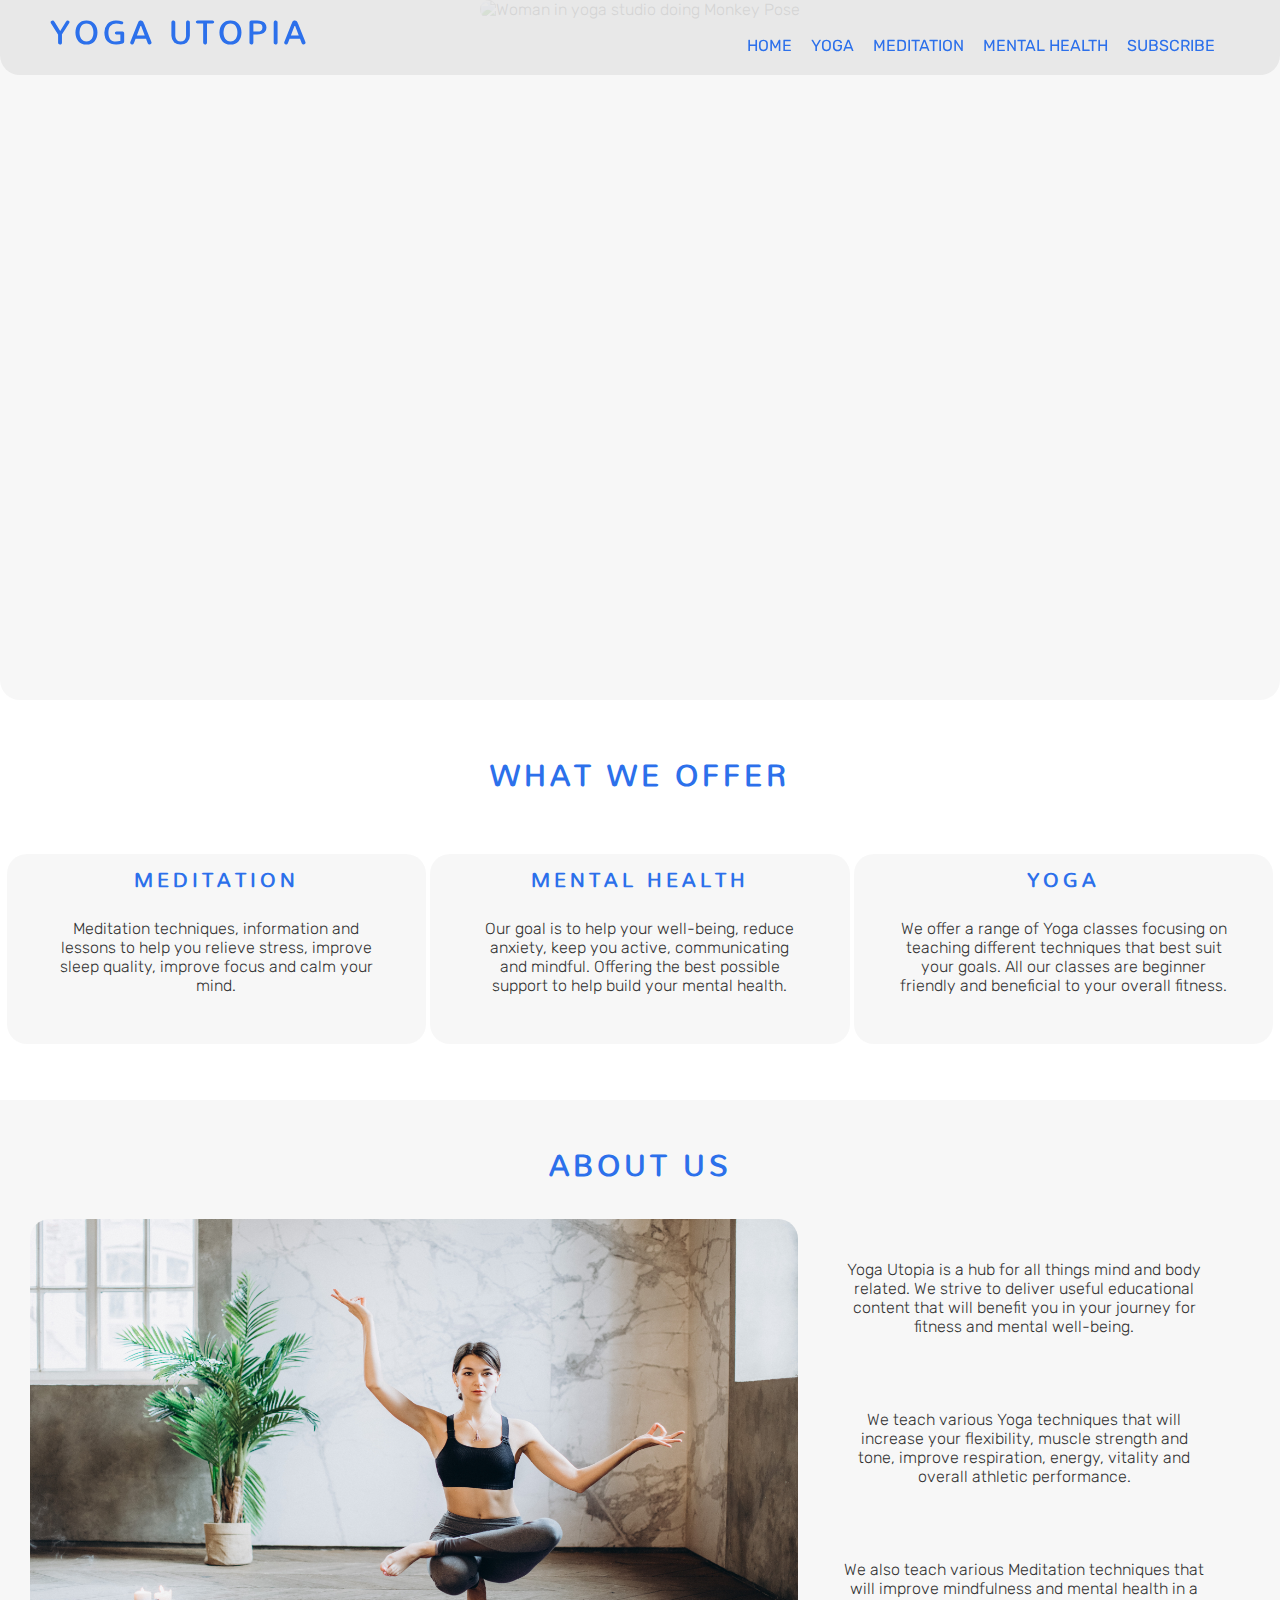
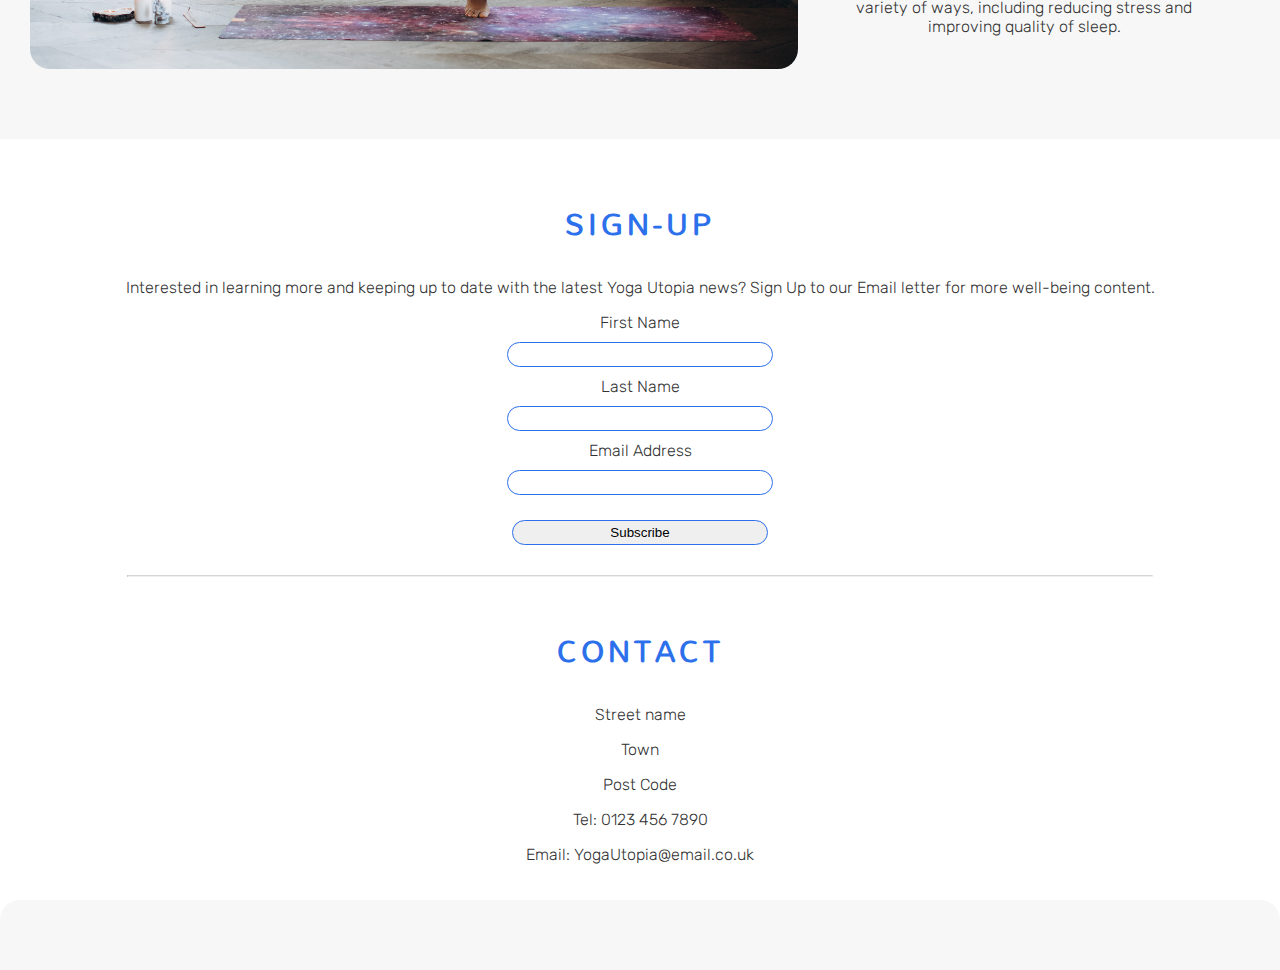
==== index.html @ 7ec07644 "add position changes to h1 for screen size below 425px and added classes to list items in nav ul" ====
<!DOCTYPE html>
<html lang="en">
<head>
    <meta charset="UTF-8">
    <meta http-equiv="X-UA-Compatible" content="IE=edge">
    <meta name="viewport" content="width=device-width, initial-scale=1.0">
    <meta name="description" content="A Yoga and Meditation space where users can learn mind and body self-improvement techniques">
    <meta name="keywords" content="yoga utopia, yoga, utopia, mindful, mindfulness, meditation, wellbeing, mental health, health, fitness, balance, england, manchester">

    <link rel="stylesheet" href="./assets/css/style.css">
    <title>Yoga Utopia</title>
</head>
<body>
    <header>
        <div id="banner">
            <a id="logo" href="index.html"><h1>Yoga Utopia</h1></a>
            <div class="hamburger-menu">
                <nav id="menu">
                    <input id="menu__toggle" type="checkbox" />
                    <label class="menu__btn" for="menu__toggle">
                        <span></span>
                    </label>                
                    <ul class="menu__box">
                        <li>
                            <a class="menu__item" aria-label="Visit our Home page (opens in current tab)" href="index.html#home">Home</a>
                        </li>
                        <li>
                            <a class="menu__item" aria-label="Visit our Yoga page (opens in current tab)" href="./yoga.html">Yoga</a>
                        </li>
                        <li>
                            <a class="menu__item" aria-label="Visit our Meditation page (opens in current tab)" href="./meditation.html">Meditation</a>
                        </li>
                        <li>
                            <a class="menu__item" aria-label="Visit our Mental-Health page (opens in current tab)" href="./mental-health.html">Mental Health</a>
                        </li>
                        <li>
                            <a class="menu__item" aria-label="Takes you to our sign-up section on our Home page (opens in current tab)" href="#sign-up">Subscribe</a>
                        </li>
                    </ul>
                </nav>
            </div>
        </div>
    </header>

    <section id="home">
        <div id="home-image">
            <picture>
                <source class="home-image-center" srcset="../Yoga-Utopia/assets/images/home-image-3.jpg" media="(max-width:800px)" alt="Woman in yoga studio practicing yoga">
                <img class="home-image-center" src="../Yoga-Utopia/assets/images/home-image-2.jpg" media="(min-width:800px)" alt="Woman in yoga studio doing Monkey Pose">
            </picture>
            <div id="home-image-welcome">
                <p>Welcome to Yoga Utopia where our mission is to provide a universal yoga experience, encouraging both a healthy mind and a healthy body</p>
            </div>
        </div>
    </section>


    <section id="what-we-offer">
        <div>
            <h2>What We Offer</h2>
        </div>
        <div class="what-we-offer">
            <a href="./meditation.html"><h3>Meditation</h3>
            <p>Meditation techniques, information and lessons to help you relieve stress, improve sleep quality, improve focus and calm your mind.
            </p>
            </a>
        </div>
        <div class="what-we-offer">
            <a href="./mental-health.html"><h3>Mental Health</h3>
            <p> Our goal is to help your well-being, reduce anxiety, keep you active, communicating and mindful. Offering the best possible support to help build your mental health.
            </p>
            </a>
        </div>
        <div class="what-we-offer">
            <a href="./yoga.html"><h3>Yoga</h3>
            <p>We offer a range of Yoga classes focusing on teaching different techniques that best suit your goals. All our classes are beginner friendly and beneficial to your overall fitness.
            </p>
            </a>
        </div>
    </section>

    <section id="about-us">
        <div id="about-us-div">
            <h2>About Us</h2>

            
            <div id="about-us-image">
                <img src="./assets/images/about-us-image.jpg" alt="woman doing yoga pose in a yoga studio" no-repeat contain>
            </div>
            
            <article>
                <div class="about-us-p">
                    <p>Yoga Utopia is a hub for all things mind and body related. We strive to deliver useful educational content that will benefit you in your journey for fitness and mental well-being.
                    </p>
                </div>
                <div class="about-us-p">
                    <p>We teach various Yoga techniques that will increase your flexibility, muscle strength and tone, improve respiration, energy, vitality and overall athletic performance.
                    </p>
                </div>
                <div class="about-us-p">
                    <p>We also teach various Meditation techniques that will improve mindfulness and mental health in a variety of ways, including reducing stress and improving quality of sleep.
                    </p>
                </div>  
            </article>
        </div>
    </section>

    <section id="sign-up">
        <div>
            <h2>Sign-up</h2>
            <!-- form needs url for action attribute -->
            <form method="POST" action="#">

                <p>Interested in learning more and keeping up to date with the latest Yoga Utopia news? Sign Up to our Email letter for more well-being content.</p>
                
                <label for="fname">First Name</label>
                <input id="fname" type="text" name="first_name" required>
                
                <label for="lname">Last Name</label>
                <input id="lname" type="text" name="last_name" required>
                
                <label for="email">Email Address</label>
                <input id="email" type="email" name="email_address" required>
                
                <div id="submit-button-center"><input id="submit-button" type="submit" value="Subscribe"></div>
                
            </form>
        </div>
    </section>

    <hr>

    <section id="contact">
        <div>
            <h2>Contact</h2>

            <p>Street name</p>
            <p>Town</p>
            <p>Post Code</p>
            <p>Tel: 0123 456 7890</p>
            <p>Email: YogaUtopia@email.co.uk</p>

        </div>
    </section>


    <!-- Footer / Social network links -->
    <footer>
        <ul class="social-network-links">
            <li>
                <a href="https://www.facebook.com" target="_blank" rel="noopener" 
                aria-label="Visit our Facebook page (opens in a new tab)"><i class="fab fa-facebook"></i></a>
            </li>
            <li>
                <a href="https://www.twitter.com" target="_blank" rel="noopener" 
                aria-label="Visit our Twitter page (opens in a new tab)"><i class="fab fa-twitter"></i></a>
            </li>
            <li>
                <a href="https://www.youtube.com" target="_blank" rel="noopener" 
                aria-label="Visit our YouTube page (opens in a new tab)"><i class="fab fa-youtube"></i></a>
            </li>
            <li>
                <a href="https://www.instagram.com" target="_blank" rel="noopener" 
                aria-label="Visit our Instagram page (opens in a new tab)"><i class="fab fa-instagram"></i></a>
            </li>
        </ul>
    </footer>
 <!-- font awesome script-->
 <script src="https://kit.fontawesome.com/b5649c474d.js" crossorigin="anonymous"></script>

</body>
</html>
---- assets/css/style.css ----
@import url('https://fonts.googleapis.com/css2?family=Mandali&family=Raleway:ital,wght@0,100;0,200;0,300;0,400;0,500;0,600;0,700;0,800;0,900;1,100;1,200;1,300;1,400;1,500;1,600;1,700;1,800;1,900&family=Rubik:ital,wght@0,300;0,400;0,500;0,600;0,700;0,800;0,900;1,300;1,400;1,500;1,600;1,700;1,800;1,900&display=swap');

body {
    font-family: Rubik, sans-serif;
    font-weight: 300;
    color: #333333;
    width: 100%;
    margin: auto;
    position: relative;
}

section {
    width: 100%;
    height: 350px;
    padding: 10px 0px;
    margin: 10px 0px;
    display: block;
    text-align: center;
}

a:visited {
    text-decoration: none;
}


/* headings and logo */

h1,
h2,
h3 {
    font-family: Mandali, sans-serif;
    text-transform: uppercase;
    letter-spacing: 4px;
    color: #2C70EB;
    font-weight: bold;
}

h2 {
    text-align: center;
    font-size: 30px;
}

h3 {
    font-size: 20px;
}

hr {
    border-top: 1px solid rgba(120, 120, 120, 0.3);
    max-width: 80%;
    border-radius: 1px;
    margin-top: 10px;
}

/* Header  Logo & Menu */

#banner {
    padding: inherit;
    margin: auto;
    height: auto;
    width: 100%;
    position: fixed;
    background-color: rgba(230, 230, 230, 0.9);
    border-radius: 0px 0px 20px 20px;
    display: block;
    z-index: 2000;
}

h1 {
    margin: auto;
    padding-left: 25px;
}

header a {
    float: left;
}

#menu {
    float: right;
}

#logo {
    text-decoration: none;
    margin: auto;
    margin-left: 25px;
}

nav ul {
    list-style-type: none;
    margin-right: 50px;
}

#menu li {
    display: inline-block;
    margin-right: 15px;
}

#menu a {
    text-transform: uppercase;
    text-decoration: none;
    font-size: 16px;
    color: #2C70EB;
    font-weight: 400;
}

nav input{
    opacity:0;
/*     display:none;
    visibility:hidden; 
    position:absolute;
    left:-9999px */
}

/* Home */

#home {
    width: 100%;
    height: 700px;
    background-color: rgba(230, 230, 230, 0.3);
    border-radius: 0 0 20px 20px;
    margin:0;
    padding:0;
}

#home-image {
    height: 100%;
}

/* Shouldn't use css on picture tag. this css might not be needed

#home-image picture {
    width: 100%;
    height: 100%;
    background-image: url("../images/home-image-2.jpg") no-repeat;
    background-size: cover;
} */

#home-image img {
    width: 100%;
    height: 100%;
    border-radius: 20px;
}

#home-image-welcome {
    position: relative;
    width: 30%;
    margin: auto;
    text-align: center;
}

#home p {
    position: relative;
    top: -600px;
    width: 100%;
    font-size: larger;
    font-weight: bolder;
    color: black;
    background-color: rgba(230, 230, 230, 0.6);
    padding: 10px;
    border-radius: 20px;
}

/* What We Offer */

#what-we-offer {
    height: 350px;
    margin-top: 10px;
}

.what-we-offer {
    width: 32%;
    padding: 5px;
    min-height: 180px;
    display: inline-block;
    text-align: center;
    vertical-align: top;
    margin-top: 25px;
    border-radius: 20px;
    background-color: rgba(230, 230, 230, 0.3)
}

.what-we-offer p {
    padding: 20px;
    min-height: 75px;
    width: 80%;
    margin: auto;
}

.what-we-offer h3 {
    margin: auto;
    padding: inherit;
}

.what-we-offer a {
    text-decoration: none;
    color: #333333;
}

.what-we-offer:hover {
    background-color: aliceblue;
    color: #333333;
}

/* About Us */

#about-us-image img {
    width: 60%;
    height: 450px;
    border-radius: 20px;
    float: left;
    margin-right: 0;
    margin-left: 30px;
}


#about-us {
    display: inline-block;
    height: auto;
    background-color: rgba(230, 230, 230, 0.3);
}

article {
    height: auto;
    padding: 30px;
    position: relative;
    bottom: 30px;
}

.about-us-p {
    text-align: center;
    height: 100px;
    width: 30%;
    margin: 10px;
    padding: 15px 15px 15px 15px;
    border-radius: 20px;
    display: inline-block;
}

/* Sign Up */

#sign-up {
    margin: 10px auto;
    height: auto;
}

#sign-up p {
    padding:0 60px
}

form {
    text-align: center;
    height: auto
}

form input {
    margin: 10px 0;
    padding: 4px 4px;
    border: 1px solid #2C70EB;
    width: 20%;
    text-align: center;
    border-radius: 50px;
}

label {
    display:block
}

#submit-button {
    margin-top: 15px;
    width: 20%;
    border-radius: 50px;
}

#submit-button:hover {
    background-color: #2C70EB;
    color: white;
}

/* Contact */

#contact {
    height: auto;
}

#contact div {
    text-align: center;
}

/* Footer */

footer {
    margin: auto;
    height: 50px;
    padding: 10px;
    width: auto;
    background-color: rgba(230, 230, 230, 0.3);
    border-radius: 20px 20px 0px 0px;
    display: block;
}

footer li {
    display: inline;

}

.social-network-links {
    text-align: center;
    padding: 1px;
}


.social-network-links i {
    margin: 0 50px;
    color: #2C70EB;
}

/* Secondary Pages */

#other-pages-body {
    height: auto;
}

#background-imgs {
    opacity: 0.6;
    position: absolute;
    left: 0;
    top: 0;
    width: 100%;
    height: 100%;
    border-radius: 20px;
    background-color: rgba(230, 230, 230, 0.3);
    opacity: 0.6;
}

#alt-pages {
    position: relative;
    padding: 0;
    margin: 0;
    height:100%;
    /* height: 800px;
    background-image: url('../images/yoga-pose.jpg');
    background-size:cover;
    width: 100%;
    border-radius: 20px; */
    /* background-color: rgba(230, 230, 230, 0.3); */
}



#alt-pages h2 {
    position: relative;
    top: 100px;
    font-size: 40px;
    text-align: center;
    width: 100%;
    z-index: 1000;
    margin:0;
}

#video {
    text-align:center;
    width: 100%;
    height: 300px;
    position: relative;
    display:block;
    padding:150px 0 50px 0;
}

iframe {
    text-align:center;
    width: 50%;
    height: 100%;
    vertical-align: middle;
    border-radius: 15px;
}

#video iframe {
    border:0
}

#meditation-info {
    width: auto;
    height: auto;
    padding: 20px 50px;
    background-color: rgba(230, 230, 230, 0.9);
    position: relative;
    top: 130px;
    text-align: left;
}

#yoga-info {
    width: auto;
    height: auto;
    padding: 20px 50px;
    background-color: rgba(230, 230, 230, 0.9);
    position: relative;
    top: 130px;
    text-align: left;
/*     box-sizing: border-box;
    vertical-align: middle;
    border-radius: 20px 0 0 20px;
    text-align: left; */
}

/* Media queries */

/* For large to medium screens sizes from 1020px wide and down */
@media screen and (max-width: 1020px) {

    #banner {
        width: 100%;
        text-align: center;
        margin: 0;
        padding: 0;
    }

    h1 {
        width: 100%;
        margin: 0;
        padding: 0;
    }

    #logo {
        width: 100%;
        margin: 0;
        padding: 0;
        text-align: center
    }

    #menu {
        width: 100%;
        padding: 0;
        margin: 0;
    }

    #menu ul {
        padding: 10px 0 10px 0;
        margin: auto
    }

    #home-image-welcome {
        position: relative;
        top: 50px;
        width: 50%
    }

    hr {
        display: none;
    }

    .what-we-offer {
        display: block;
        width: 100%;
        padding: 0
    }

    .what-we-offer p {
        font-size: 20px;
    }

    .what-we-offer h3 {
        font-size: 25px
    }

    #what-we-offer {
        height: auto
    }

    #about-us {
        height: auto
    }

    #about-us p {
        font-size: 20px;
        text-align: left;
        padding: 0;
        margin: 0
    }

    #sign-up p {
        padding: 0 50px;
        text-align: center
    }

    #sign-up input {
        width: 25%
    }

    input#submit-button {
        width: 25%
    }

    #alt-pages h2 {
        top: 120px;
        font-weight:900;
    }

    iframe {
        width: 70%;
    }
}

/* For medium screens sizes from 920px wide and down */
@media screen and (max-width: 920px) {
    .about-us-p {
        width:100%;
        box-sizing:border-box;
    }

    #about-us-image img {
        width:100%;
        height: auto;
        border-radius: 0;
        display: block;
        margin: 50px 0px; 
    }

    #sign-up input {
        width: 30%;
        min-width: 220px;
    }

    input#submit-button {
        width: 30%;
        min-width: 220px
    }
}

/* For medium screens sizes from 750px wide and down */
@media screen and (max-width: 750px) {
    #alt-pages img {
        display:none;
    }
}

/* For medium screens sizes from 550px wide and down */
@media screen and (max-width: 550px) {
    #menu__toggle {
        opacity: 0;
    }
    #menu__toggle:checked + .menu__btn > span {
        transform: rotate(45deg);
    }
    #menu__toggle:checked + .menu__btn > span::before {
        top: 0;
        transform: rotate(0deg);
    }
    #menu__toggle:checked + .menu__btn > span::after {
        top: 0;
        transform: rotate(90deg);
    }
    #menu__toggle:checked ~ .menu__box {
        left: 0 !important;
    }
    .menu__btn {
        position: fixed;
        top: 35px;
        left: 20px;
        width: 26px;
        height: 26px;
        cursor: pointer;
        z-index: 1;
    }
    .menu__btn > span,
    .menu__btn > span::before,
    .menu__btn > span::after {
        display: block;
        position: absolute;
        width: 100%;
        height: 2px;
        background-color: #616161;
        transition-duration: .25s;
    }
    .menu__btn > span::before {
        content: '';
        top: -8px;
    }
    .menu__btn > span::after {
        content: '';
        top: 8px;
    }
    .menu__box {
        display: block;
        position: fixed;
        top: 0;
        left: -100%;
        width: 300px;
        height: 100%;
        margin: 0 !important;
        padding: 80px 0 !important;
        list-style: none;
        background-color: #ECEFF1;
        box-shadow: 2px 2px 6px rgba(0, 0, 0, .4);
        transition-duration: .25s;
    }
    .menu__item {
        display: block;
        padding: 12px 24px;
        color: #333;
        font-family: 'Roboto', sans-serif;
        font-size: 20px;
        font-weight: 600;
        text-decoration: none;
        transition-duration: .25s;
    }
    .menu__item:hover {
        background-color: #CFD8DC;
    }   

    h1 {
        position:relative;
        top: 1px
    }
}

/* For medium screens sizes from 425px wide and down */
@media screen and (max-width: 425px) {
    
    .social-network-links i {
        margin: 0 30px;
        color: #2C70EB;
    }

    #alt-pages h2 {
        top: 130px;
    }

    iframe {
        width: auto;
        height:auto;
    }

    #video {
        height:120px;
    }

    #alt-pages img {
        display:none;
    }

    #meditation-info {
        padding: 20px
    }

    #yoga-info {
        padding: 20px;
    }


}

/* For medium screens sizes from 375px wide and down */
@media screen and (max-width: 375px) {

    h1 {
        font-size: 25px;
        position:relative;
        top:5px
    }
    
    .menu__btn {
        position: fixed;
        top: 30px;
        left: 20px;
    }

}


/* For medium screens sizes from 320px wide and down */
@media screen and (max-width: 320px) {

    h2 {
        font-size: 25px;
        width:auto;
    }

    .social-network-links i {
        margin: 0 20px;
        color: #2C70EB;
    }

    h1 {
        font-size: 20px;
        position:relative;
        top:10px;
        left:10px
    }
}
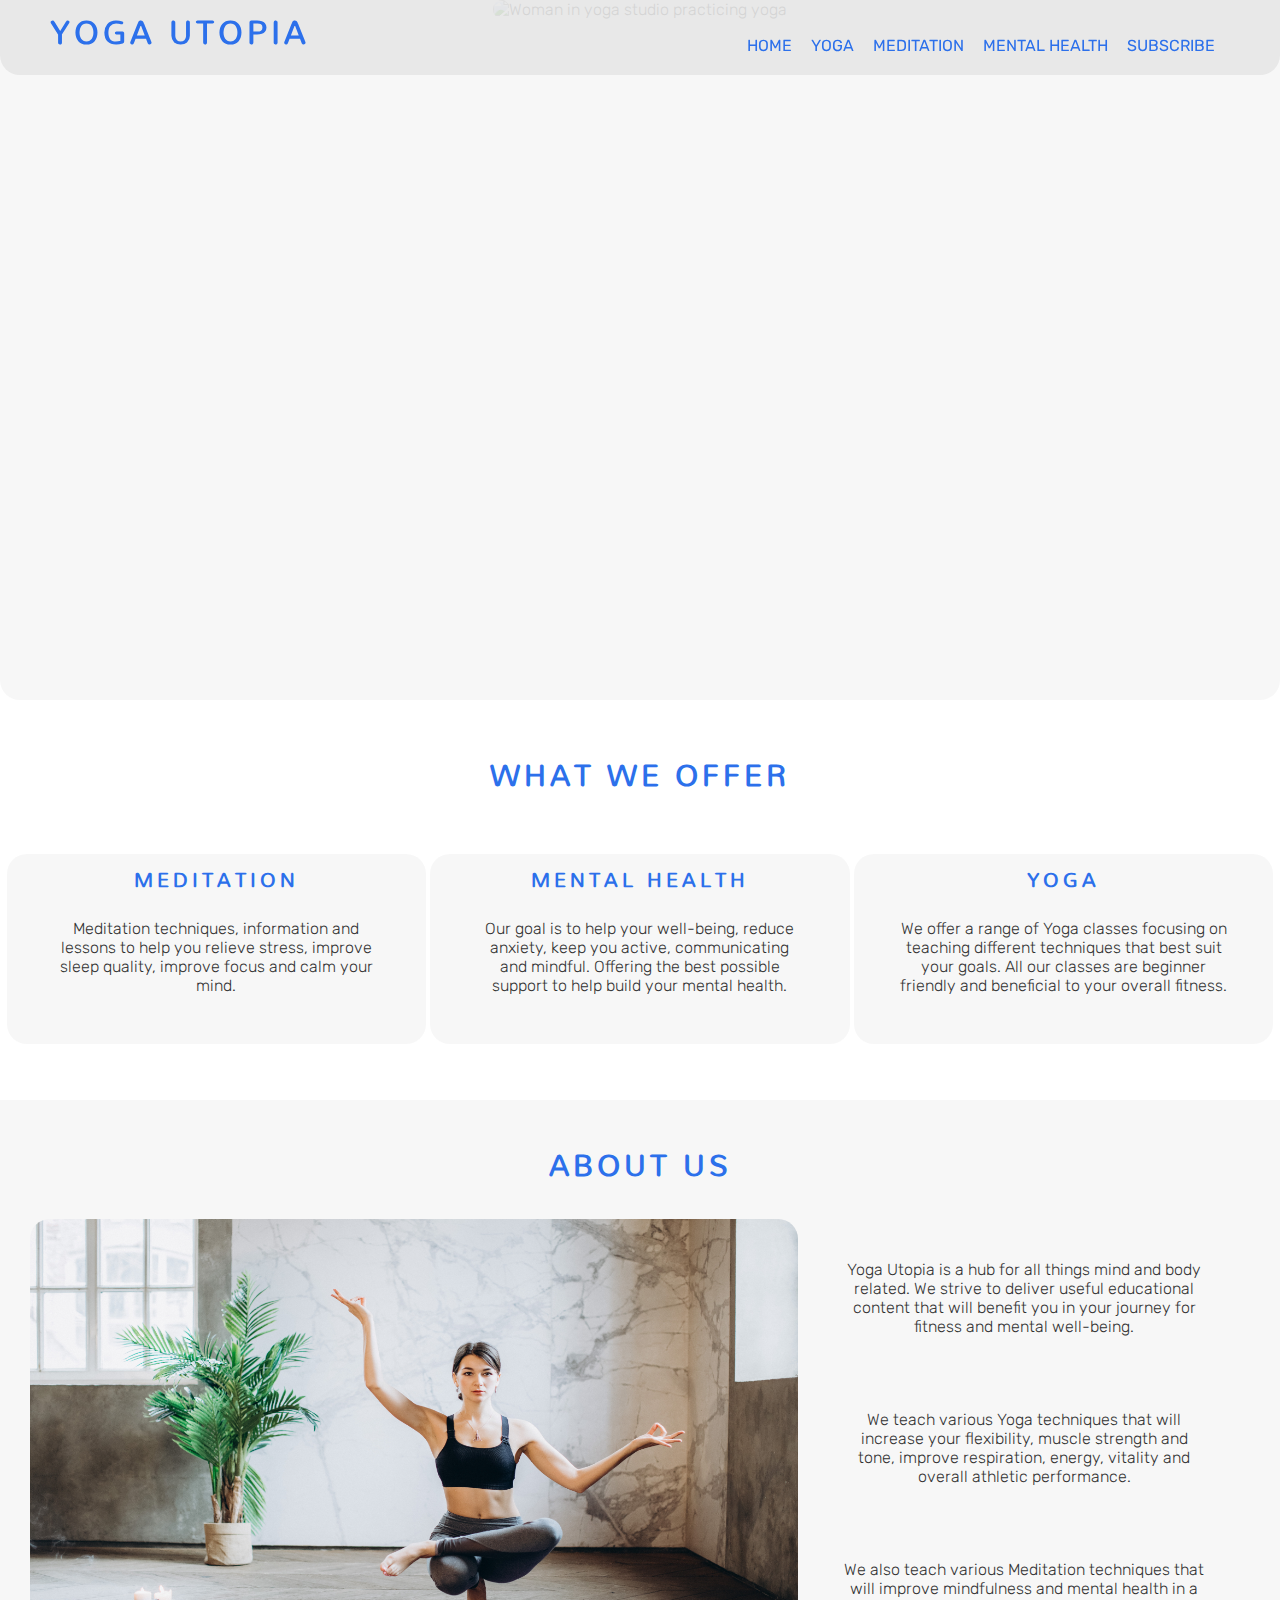
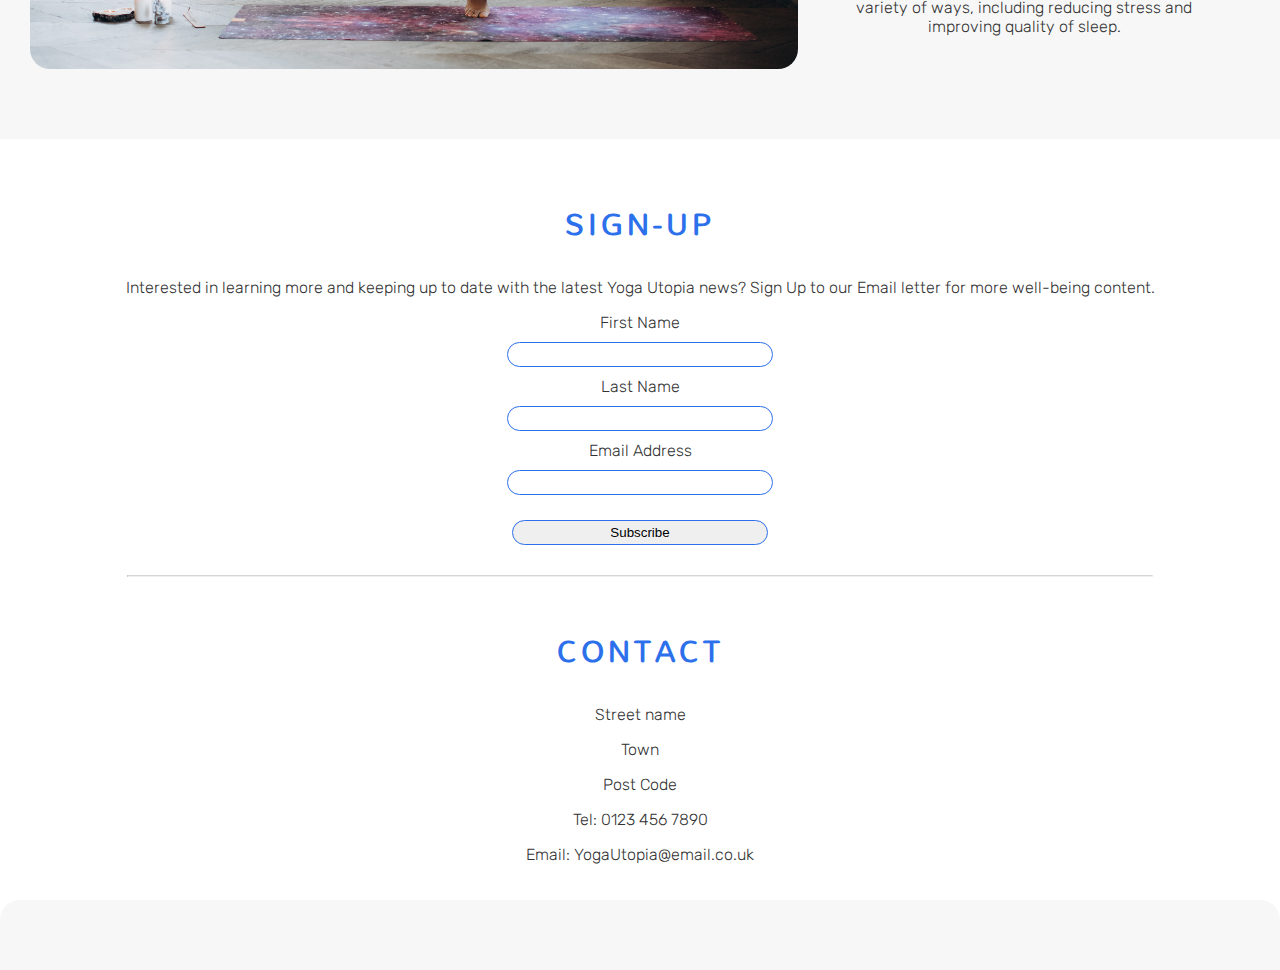
==== commit be3844e6: "add changes to home image img tags to remove media and alt attributes" ====
--- a/index.html
+++ b/index.html
@@ -1,40 +1,52 @@
 <!DOCTYPE html>
 <html lang="en">
+
 <head>
     <meta charset="UTF-8">
     <meta http-equiv="X-UA-Compatible" content="IE=edge">
     <meta name="viewport" content="width=device-width, initial-scale=1.0">
-    <meta name="description" content="A Yoga and Meditation space where users can learn mind and body self-improvement techniques">
-    <meta name="keywords" content="yoga utopia, yoga, utopia, mindful, mindfulness, meditation, wellbeing, mental health, health, fitness, balance, england, manchester">
+    <meta name="description"
+        content="A Yoga and Meditation space where users can learn mind and body self-improvement techniques">
+    <meta name="keywords"
+        content="yoga utopia, yoga, utopia, mindful, mindfulness, meditation, wellbeing, mental health, health, fitness, balance, england, manchester">
 
     <link rel="stylesheet" href="./assets/css/style.css">
     <title>Yoga Utopia</title>
 </head>
+
 <body>
     <header>
         <div id="banner">
-            <a id="logo" href="index.html"><h1>Yoga Utopia</h1></a>
+            <a id="logo" href="index.html">
+                <h1>Yoga Utopia</h1>
+            </a>
             <div class="hamburger-menu">
                 <nav id="menu">
                     <input id="menu__toggle" type="checkbox" />
                     <label class="menu__btn" for="menu__toggle">
                         <span></span>
-                    </label>                
+                    </label>
                     <ul class="menu__box">
                         <li>
-                            <a class="menu__item" aria-label="Visit our Home page (opens in current tab)" href="index.html#home">Home</a>
+                            <a class="menu__item" aria-label="Visit our Home page (opens in current tab)"
+                                href="./index.html">Home</a>
                         </li>
                         <li>
-                            <a class="menu__item" aria-label="Visit our Yoga page (opens in current tab)" href="./yoga.html">Yoga</a>
+                            <a class="menu__item" aria-label="Visit our Yoga page (opens in current tab)"
+                                href="./yoga.html">Yoga</a>
                         </li>
                         <li>
-                            <a class="menu__item" aria-label="Visit our Meditation page (opens in current tab)" href="./meditation.html">Meditation</a>
+                            <a class="menu__item" aria-label="Visit our Meditation page (opens in current tab)"
+                                href="./meditation.html">Meditation</a>
                         </li>
                         <li>
-                            <a class="menu__item" aria-label="Visit our Mental-Health page (opens in current tab)" href="./mental-health.html">Mental Health</a>
+                            <a class="menu__item" aria-label="Visit our Mental-Health page (opens in current tab)"
+                                href="./mental-health.html">Mental Health</a>
                         </li>
                         <li>
-                            <a class="menu__item" aria-label="Takes you to our sign-up section on our Home page (opens in current tab)" href="#sign-up">Subscribe</a>
+                            <a class="menu__item"
+                                aria-label="Takes you to our sign-up section on our Home page (opens in current tab)"
+                                href="./index.html#sign-up">Subscribe</a>
                         </li>
                     </ul>
                 </nav>
@@ -45,11 +57,15 @@
     <section id="home">
         <div id="home-image">
             <picture>
-                <source class="home-image-center" srcset="../Yoga-Utopia/assets/images/home-image-3.jpg" media="(max-width:800px)" alt="Woman in yoga studio practicing yoga">
-                <img class="home-image-center" src="../Yoga-Utopia/assets/images/home-image-2.jpg" media="(min-width:800px)" alt="Woman in yoga studio doing Monkey Pose">
+                <source class="home-image-center" srcset="../Yoga-Utopia/assets/images/home-image-3.jpg">
+                     <!-- media="(max-width:800px)" -->
+                <img class="home-image-center" src="../Yoga-Utopia/assets/images/home-image-2.jpg"
+                     alt="Woman in yoga studio practicing yoga">
+                    <!-- media="(min-width:800px)" -->
             </picture>
             <div id="home-image-welcome">
-                <p>Welcome to Yoga Utopia where our mission is to provide a universal yoga experience, encouraging both a healthy mind and a healthy body</p>
+                <p>Welcome to Yoga Utopia where our mission is to provide a universal yoga experience, encouraging both
+                    a healthy mind and a healthy body</p>
             </div>
         </div>
     </section>
@@ -60,21 +76,27 @@
             <h2>What We Offer</h2>
         </div>
         <div class="what-we-offer">
-            <a href="./meditation.html"><h3>Meditation</h3>
-            <p>Meditation techniques, information and lessons to help you relieve stress, improve sleep quality, improve focus and calm your mind.
-            </p>
+            <a href="./meditation.html">
+                <h3>Meditation</h3>
+                <p>Meditation techniques, information and lessons to help you relieve stress, improve sleep quality,
+                    improve focus and calm your mind.
+                </p>
             </a>
         </div>
         <div class="what-we-offer">
-            <a href="./mental-health.html"><h3>Mental Health</h3>
-            <p> Our goal is to help your well-being, reduce anxiety, keep you active, communicating and mindful. Offering the best possible support to help build your mental health.
-            </p>
+            <a href="./mental-health.html">
+                <h3>Mental Health</h3>
+                <p> Our goal is to help your well-being, reduce anxiety, keep you active, communicating and mindful.
+                    Offering the best possible support to help build your mental health.
+                </p>
             </a>
         </div>
         <div class="what-we-offer">
-            <a href="./yoga.html"><h3>Yoga</h3>
-            <p>We offer a range of Yoga classes focusing on teaching different techniques that best suit your goals. All our classes are beginner friendly and beneficial to your overall fitness.
-            </p>
+            <a href="./yoga.html">
+                <h3>Yoga</h3>
+                <p>We offer a range of Yoga classes focusing on teaching different techniques that best suit your goals.
+                    All our classes are beginner friendly and beneficial to your overall fitness.
+                </p>
             </a>
         </div>
     </section>
@@ -83,24 +105,27 @@
         <div id="about-us-div">
             <h2>About Us</h2>
 
-            
+
             <div id="about-us-image">
-                <img src="./assets/images/about-us-image.jpg" alt="woman doing yoga pose in a yoga studio" no-repeat contain>
+                <img src="./assets/images/about-us-image.jpg" alt="woman doing yoga pose in a yoga studio">
             </div>
-            
+
             <article>
                 <div class="about-us-p">
-                    <p>Yoga Utopia is a hub for all things mind and body related. We strive to deliver useful educational content that will benefit you in your journey for fitness and mental well-being.
+                    <p>Yoga Utopia is a hub for all things mind and body related. We strive to deliver useful
+                        educational content that will benefit you in your journey for fitness and mental well-being.
                     </p>
                 </div>
                 <div class="about-us-p">
-                    <p>We teach various Yoga techniques that will increase your flexibility, muscle strength and tone, improve respiration, energy, vitality and overall athletic performance.
+                    <p>We teach various Yoga techniques that will increase your flexibility, muscle strength and tone,
+                        improve respiration, energy, vitality and overall athletic performance.
                     </p>
                 </div>
                 <div class="about-us-p">
-                    <p>We also teach various Meditation techniques that will improve mindfulness and mental health in a variety of ways, including reducing stress and improving quality of sleep.
+                    <p>We also teach various Meditation techniques that will improve mindfulness and mental health in a
+                        variety of ways, including reducing stress and improving quality of sleep.
                     </p>
-                </div>  
+                </div>
             </article>
         </div>
     </section>
@@ -111,19 +136,20 @@
             <!-- form needs url for action attribute -->
             <form method="POST" action="#">
 
-                <p>Interested in learning more and keeping up to date with the latest Yoga Utopia news? Sign Up to our Email letter for more well-being content.</p>
-                
+                <p>Interested in learning more and keeping up to date with the latest Yoga Utopia news? Sign Up to our
+                    Email letter for more well-being content.</p>
+
                 <label for="fname">First Name</label>
                 <input id="fname" type="text" name="first_name" required>
-                
+
                 <label for="lname">Last Name</label>
                 <input id="lname" type="text" name="last_name" required>
-                
+
                 <label for="email">Email Address</label>
                 <input id="email" type="email" name="email_address" required>
-                
+
                 <div id="submit-button-center"><input id="submit-button" type="submit" value="Subscribe"></div>
-                
+
             </form>
         </div>
     </section>
@@ -148,25 +174,26 @@
     <footer>
         <ul class="social-network-links">
             <li>
-                <a href="https://www.facebook.com" target="_blank" rel="noopener" 
-                aria-label="Visit our Facebook page (opens in a new tab)"><i class="fab fa-facebook"></i></a>
+                <a href="https://www.facebook.com" target="_blank" rel="noopener"
+                    aria-label="Visit our Facebook page (opens in a new tab)"><i class="fab fa-facebook"></i></a>
             </li>
             <li>
-                <a href="https://www.twitter.com" target="_blank" rel="noopener" 
-                aria-label="Visit our Twitter page (opens in a new tab)"><i class="fab fa-twitter"></i></a>
+                <a href="https://www.twitter.com" target="_blank" rel="noopener"
+                    aria-label="Visit our Twitter page (opens in a new tab)"><i class="fab fa-twitter"></i></a>
             </li>
             <li>
-                <a href="https://www.youtube.com" target="_blank" rel="noopener" 
-                aria-label="Visit our YouTube page (opens in a new tab)"><i class="fab fa-youtube"></i></a>
+                <a href="https://www.youtube.com" target="_blank" rel="noopener"
+                    aria-label="Visit our YouTube page (opens in a new tab)"><i class="fab fa-youtube"></i></a>
             </li>
             <li>
-                <a href="https://www.instagram.com" target="_blank" rel="noopener" 
-                aria-label="Visit our Instagram page (opens in a new tab)"><i class="fab fa-instagram"></i></a>
+                <a href="https://www.instagram.com" target="_blank" rel="noopener"
+                    aria-label="Visit our Instagram page (opens in a new tab)"><i class="fab fa-instagram"></i></a>
             </li>
         </ul>
     </footer>
- <!-- font awesome script-->
- <script src="https://kit.fontawesome.com/b5649c474d.js" crossorigin="anonymous"></script>
+    <!-- font awesome script-->
+    <script src="https://kit.fontawesome.com/b5649c474d.js" crossorigin="anonymous"></script>
 
 </body>
+
 </html>--- a/assets/css/style.css
+++ b/assets/css/style.css
@@ -102,9 +102,9 @@
     font-weight: 400;
 }
 
-nav input{
-    opacity:0;
-/*     display:none;
+nav input {
+    opacity: 0;
+    /*     display:none;
     visibility:hidden; 
     position:absolute;
     left:-9999px */
@@ -117,22 +117,13 @@
     height: 700px;
     background-color: rgba(230, 230, 230, 0.3);
     border-radius: 0 0 20px 20px;
-    margin:0;
-    padding:0;
+    margin: 0;
+    padding: 0;
 }
 
 #home-image {
     height: 100%;
 }
-
-/* Shouldn't use css on picture tag. this css might not be needed
-
-#home-image picture {
-    width: 100%;
-    height: 100%;
-    background-image: url("../images/home-image-2.jpg") no-repeat;
-    background-size: cover;
-} */
 
 #home-image img {
     width: 100%;
@@ -243,7 +234,7 @@
 }
 
 #sign-up p {
-    padding:0 60px
+    padding: 0 60px
 }
 
 form {
@@ -261,7 +252,7 @@
 }
 
 label {
-    display:block
+    display: block
 }
 
 #submit-button {
@@ -335,7 +326,7 @@
     position: relative;
     padding: 0;
     margin: 0;
-    height:100%;
+    height: 100%;
     /* height: 800px;
     background-image: url('../images/yoga-pose.jpg');
     background-size:cover;
@@ -353,20 +344,20 @@
     text-align: center;
     width: 100%;
     z-index: 1000;
-    margin:0;
+    margin: 0;
 }
 
 #video {
-    text-align:center;
+    text-align: center;
     width: 100%;
     height: 300px;
     position: relative;
-    display:block;
-    padding:150px 0 50px 0;
+    display: block;
+    padding: 150px 0 50px 0;
 }
 
 iframe {
-    text-align:center;
+    text-align: center;
     width: 50%;
     height: 100%;
     vertical-align: middle;
@@ -374,7 +365,7 @@
 }
 
 #video iframe {
-    border:0
+    border: 0
 }
 
 #meditation-info {
@@ -395,7 +386,7 @@
     position: relative;
     top: 130px;
     text-align: left;
-/*     box-sizing: border-box;
+    /*     box-sizing: border-box;
     vertical-align: middle;
     border-radius: 20px 0 0 20px;
     text-align: left; */
@@ -491,7 +482,7 @@
 
     #alt-pages h2 {
         top: 120px;
-        font-weight:900;
+        font-weight: 900;
     }
 
     iframe {
@@ -502,16 +493,16 @@
 /* For medium screens sizes from 920px wide and down */
 @media screen and (max-width: 920px) {
     .about-us-p {
-        width:100%;
-        box-sizing:border-box;
+        width: 100%;
+        box-sizing: border-box;
     }
 
     #about-us-image img {
-        width:100%;
+        width: 100%;
         height: auto;
         border-radius: 0;
         display: block;
-        margin: 50px 0px; 
+        margin: 50px 0px;
     }
 
     #sign-up input {
@@ -528,7 +519,7 @@
 /* For medium screens sizes from 750px wide and down */
 @media screen and (max-width: 750px) {
     #alt-pages img {
-        display:none;
+        display: none;
     }
 }
 
@@ -537,20 +528,25 @@
     #menu__toggle {
         opacity: 0;
     }
-    #menu__toggle:checked + .menu__btn > span {
+
+    #menu__toggle:checked+.menu__btn>span {
         transform: rotate(45deg);
     }
-    #menu__toggle:checked + .menu__btn > span::before {
+
+    #menu__toggle:checked+.menu__btn>span::before {
         top: 0;
         transform: rotate(0deg);
     }
-    #menu__toggle:checked + .menu__btn > span::after {
+
+    #menu__toggle:checked+.menu__btn>span::after {
         top: 0;
         transform: rotate(90deg);
     }
-    #menu__toggle:checked ~ .menu__box {
+
+    #menu__toggle:checked~.menu__box {
         left: 0 !important;
     }
+
     .menu__btn {
         position: fixed;
         top: 35px;
@@ -560,9 +556,10 @@
         cursor: pointer;
         z-index: 1;
     }
-    .menu__btn > span,
-    .menu__btn > span::before,
-    .menu__btn > span::after {
+
+    .menu__btn>span,
+    .menu__btn>span::before,
+    .menu__btn>span::after {
         display: block;
         position: absolute;
         width: 100%;
@@ -570,14 +567,17 @@
         background-color: #616161;
         transition-duration: .25s;
     }
-    .menu__btn > span::before {
+
+    .menu__btn>span::before {
         content: '';
         top: -8px;
     }
-    .menu__btn > span::after {
+
+    .menu__btn>span::after {
         content: '';
         top: 8px;
     }
+
     .menu__box {
         display: block;
         position: fixed;
@@ -591,30 +591,34 @@
         background-color: #ECEFF1;
         box-shadow: 2px 2px 6px rgba(0, 0, 0, .4);
         transition-duration: .25s;
-    }
+        text-align: left
+    }
+
     .menu__item {
         display: block;
-        padding: 12px 24px;
+        padding: 15px 45px;
         color: #333;
         font-family: 'Roboto', sans-serif;
         font-size: 20px;
         font-weight: 600;
         text-decoration: none;
         transition-duration: .25s;
-    }
+
+    }
+
     .menu__item:hover {
         background-color: #CFD8DC;
-    }   
+    }
 
     h1 {
-        position:relative;
+        position: relative;
         top: 1px
     }
 }
 
 /* For medium screens sizes from 425px wide and down */
 @media screen and (max-width: 425px) {
-    
+
     .social-network-links i {
         margin: 0 30px;
         color: #2C70EB;
@@ -626,15 +630,15 @@
 
     iframe {
         width: auto;
-        height:auto;
+        height: auto;
     }
 
     #video {
-        height:120px;
+        height: 120px;
     }
 
     #alt-pages img {
-        display:none;
+        display: none;
     }
 
     #meditation-info {
@@ -653,10 +657,10 @@
 
     h1 {
         font-size: 25px;
-        position:relative;
-        top:5px
-    }
-    
+        position: relative;
+        top: 5px
+    }
+
     .menu__btn {
         position: fixed;
         top: 30px;
@@ -671,7 +675,7 @@
 
     h2 {
         font-size: 25px;
-        width:auto;
+        width: auto;
     }
 
     .social-network-links i {
@@ -681,8 +685,8 @@
 
     h1 {
         font-size: 20px;
-        position:relative;
-        top:10px;
-        left:10px
+        position: relative;
+        top: 10px;
+        left: 10px
     }
 }